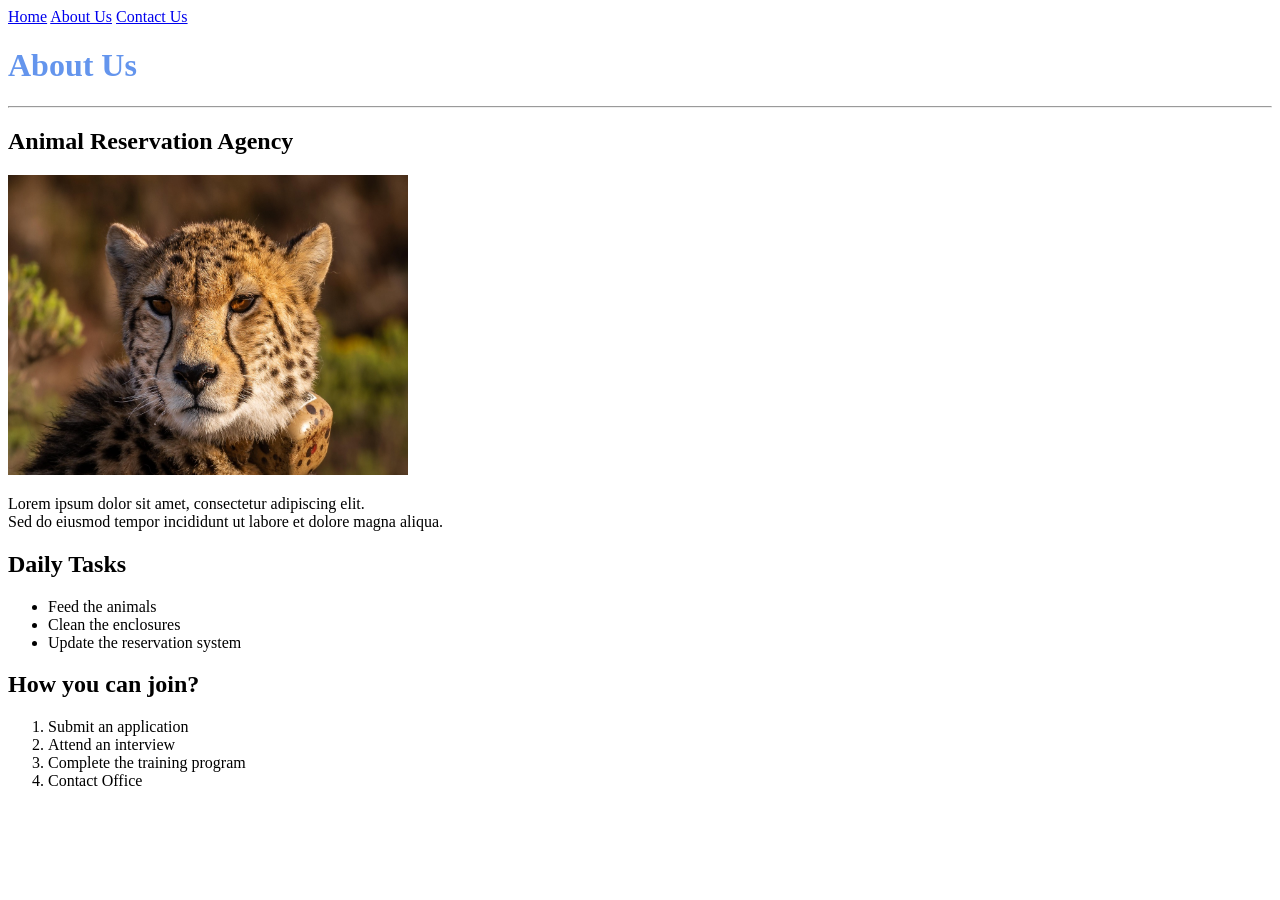
==== about_us.html @ 3d7663ac "First Draft of Website" ====
<!DOCTYPE html>
<html lang="en">
<head>
    <meta charset="UTF-8">
    <meta name="viewport" content="width=device-width, initial-scale=1.0">
    <title>About Us</title>
</head>
<body>
    <a href="index.html">Home</a>
    <a href="about_us.html">About Us</a>
    <a href="contact_us.html">Contact Us</a>

    <h1 style="color: cornflowerblue;">About Us</h1>
    <hr/>

    <h2>Animal Reservation Agency</h2>
    <img src="images/cheetah.jpg" alt="Cheetah" height="300" width="400"/>
    <p>Lorem ipsum dolor sit amet, consectetur adipiscing elit. 
        <br/>
        Sed do eiusmod tempor incididunt ut labore et dolore magna aliqua.</p>

    <h2>Daily Tasks</h2>
    <ul>
        <li>Feed the animals</li>
        <li>Clean the enclosures</li>
        <li>Update the reservation system</li>
    </ul>

    <h2>How you can join?</h2>
    <ol>
        <li>Submit an application</li>
        <li>Attend an interview</li>
        <li>Complete the training program</li>
        <li
            <a href="contact_us.html">Contact Office</a>
        </li>
    </ol>
</body>
</html>
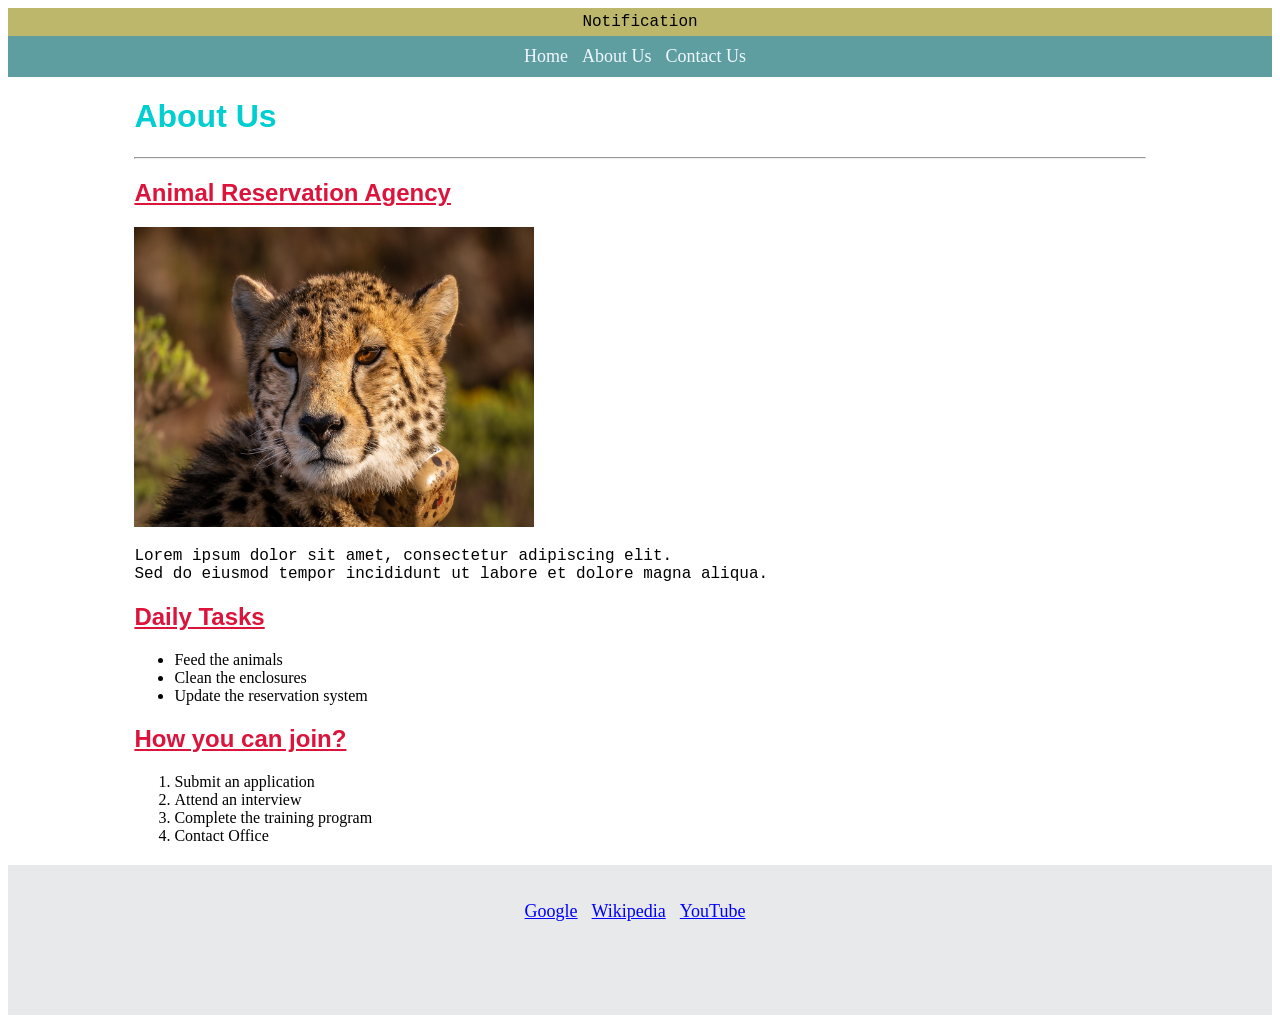
==== commit 29f8a1a4: "Added CSS and web structure (all)" ====
--- a/about_us.html
+++ b/about_us.html
@@ -4,36 +4,66 @@
     <meta charset="UTF-8">
     <meta name="viewport" content="width=device-width, initial-scale=1.0">
     <title>About Us</title>
+    <!-- Internal Styles w/ CSS -->
+    <link rel="stylesheet" href="stylesheets/site.css"/>
+
 </head>
 <body>
-    <a href="index.html">Home</a>
-    <a href="about_us.html">About Us</a>
-    <a href="contact_us.html">Contact Us</a>
+    <header>
+        <div id="banner">
+            <p> Notification</p>
+        </div>
+        <nav>
+             <!-- Anchor tags for navigation -->
+            <a href="index.html">Home</a>
+            <a href="about_us.html">About Us</a>
+            <a href="contact_us.html">Contact Us</a>
+        </nav>
+    </header>
 
-    <h1 style="color: cornflowerblue;">About Us</h1>
-    <hr/>
+    <!-- Main Content Area -->
+    <main>
+        <h1>About Us</h1>
+        <hr/>
+        <article>
+            <h2>Animal Reservation Agency</h2>
+            <img src="images/cheetah.jpg" alt="Cheetah" height="300" width="400"/>
+            <p>Lorem ipsum dolor sit amet, consectetur adipiscing elit. 
+                <br/>
+                Sed do eiusmod tempor incididunt ut labore et dolore magna aliqua.</p>
+        </article>
+        
+        <article>
+            <h2>Daily Tasks</h2>
+            <ul>
+                <li>Feed the animals</li>
+                <li>Clean the enclosures</li>
+                <li>Update the reservation system</li>
+            </ul>
 
-    <h2>Animal Reservation Agency</h2>
-    <img src="images/cheetah.jpg" alt="Cheetah" height="300" width="400"/>
-    <p>Lorem ipsum dolor sit amet, consectetur adipiscing elit. 
-        <br/>
-        Sed do eiusmod tempor incididunt ut labore et dolore magna aliqua.</p>
+        </article>
 
-    <h2>Daily Tasks</h2>
-    <ul>
-        <li>Feed the animals</li>
-        <li>Clean the enclosures</li>
-        <li>Update the reservation system</li>
-    </ul>
+        <article>
+            <h2>How you can join?</h2>
+            <ol>
+                <li>Submit an application</li>
+                <li>Attend an interview</li>
+                <li>Complete the training program</li>
+                <li
+                    <a href="contact_us.html">Contact Office</a>
+                </li>
+            </ol>
+        </article>
 
-    <h2>How you can join?</h2>
-    <ol>
-        <li>Submit an application</li>
-        <li>Attend an interview</li>
-        <li>Complete the training program</li>
-        <li
-            <a href="contact_us.html">Contact Office</a>
-        </li>
-    </ol>
+    </main>
+    <footer>
+        <!-- Embedding link -->
+        <br/><br/>
+        <a href="https://www.google.com">Google</a>
+        <a href="https://www.wikipedia.org" target="Wikipedia">Wikipedia</a>
+        <a href="https://www.youtube.com" target="YouTube">YouTube</a>
+
+    </footer>
+
 </body>
 </html>
--- a/stylesheets/site.css
+++ b/stylesheets/site.css
@@ -0,0 +1,96 @@
+h1{
+    color:darkturquoise
+}
+h2{
+    color:crimson;
+    text-decoration:underline;
+}
+h1,h2{
+    font-family:'Franklin Gothic Medium', 'Arial Narrow', Arial, sans-serif
+}
+p{
+    font-family: 'Courier New', Courier, monospace;
+}
+
+/* Banner */
+/* To target any element with an id use #, then id value */
+#banner{
+    background-color:darkkhaki;
+    padding-bottom: 5px;
+    padding-top: 5px;
+    text-align: center;
+}
+#banner p{
+    margin: 0;
+}
+
+/* Navigation Bar */
+#nav, nav{
+    background-color:cadetblue;
+    /* make the element bigger */
+    padding: 10px;
+    text-align: center;
+}
+/* Anchor tags within the navigation bar */
+#nav a, nav a{
+    color: aliceblue;
+    /* removes underline */
+    text-decoration: none;
+    font-size: large;
+    /* pushed everything in a particular direction */
+    margin-right: 10px;
+}
+/* Hover effect for navigation links */
+#nav a:hover{
+    background-color: aquamarine;
+    color: black;
+}
+
+/* Second method */
+nav a:hover{
+    background-color: aquamarine;
+    color: black;
+}
+
+#footer, footer{
+    background-color: #E7E9EB;
+    min-height: 150px;
+    text-align: center;
+
+}
+
+#footer a, footer a{
+    color: blue;
+    font-size: large;
+    margin-right: 10px;
+}
+
+/* Main Content Area */
+#main, main{
+    /* takes up the certain value on the screen */
+    width: 80%;
+    /* setting a margin with nothing at the top and auto on the other sides */
+    margin: 0 auto;
+}
+
+article{
+    /* Same process, but different method than <div> */
+    margin-bottom: 20px;
+}
+
+/* Class Approach: set of rules I can use on any element within reason */
+.logo{
+    height: 50px;
+    width: 50px
+}
+
+.changeText{
+    font-size: larger;
+    font-family: Georgia, 'Times New Roman', Times, serif;
+    font-weight: bold;
+}
+
+.changeColor{
+    color: darkorange;
+}
+
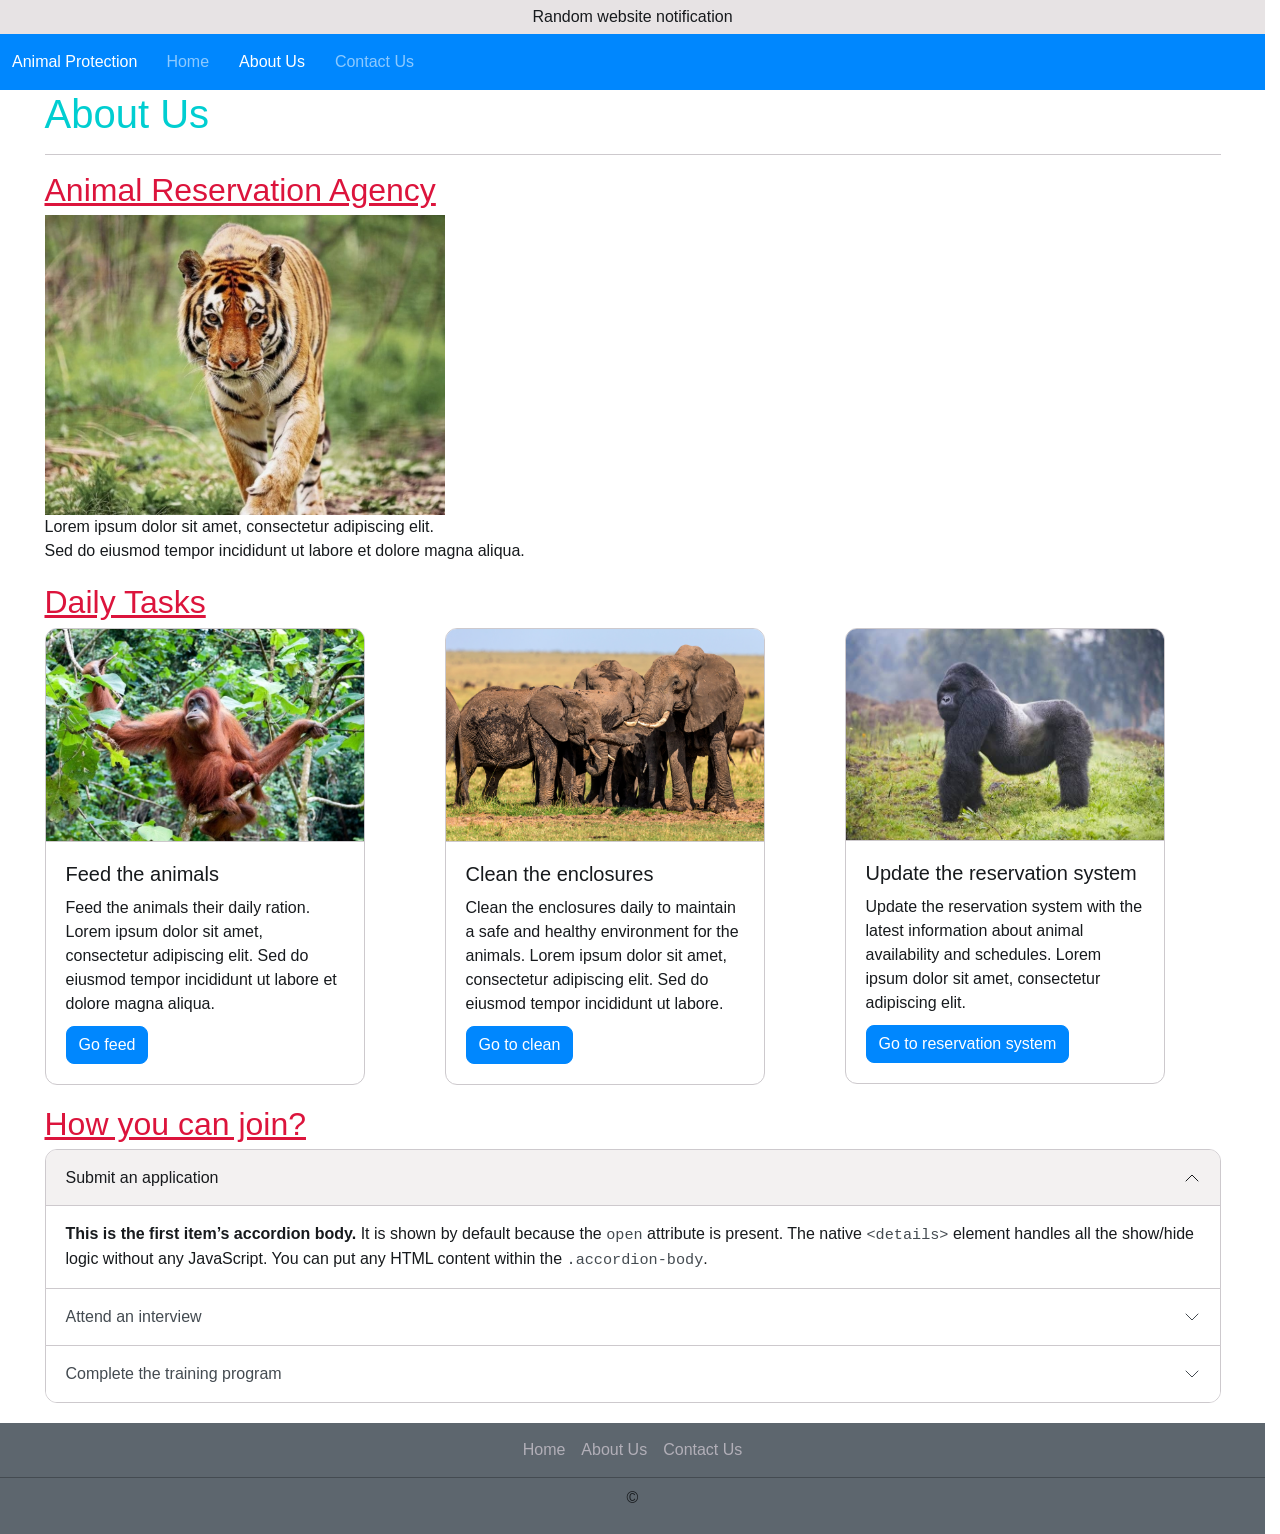
==== commit 098dc1f8: "Added Bootstrap" ====
--- a/about_us.html
+++ b/about_us.html
@@ -4,30 +4,49 @@
     <meta charset="UTF-8">
     <meta name="viewport" content="width=device-width, initial-scale=1.0">
     <title>About Us</title>
+    <!-- Bootstrap CSS -->
+    <link rel="stylesheet" href="stylesheets/bootstrap.min.css"/>
     <!-- Internal Styles w/ CSS -->
     <link rel="stylesheet" href="stylesheets/site.css"/>
 
 </head>
 <body>
     <header>
-        <div id="banner">
-            <p> Notification</p>
+       <!-- Banner -->
+        <div id="banner" class="bg-secondary text-white aligned-center">
+            <p> Random website notification </p>
         </div>
-        <nav>
-             <!-- Anchor tags for navigation -->
-            <a href="index.html">Home</a>
-            <a href="about_us.html">About Us</a>
-            <a href="contact_us.html">Contact Us</a>
-        </nav>
+        <!-- Navigation -->
+        <nav class="navbar sm:navbar-expand bg-primary" data-bs-theme="dark">
+                <div class="container-fluid">
+                    <a class="navbar-brand" href="#">Animal Protection</a>
+                    <button class="btn-icon navbar-toggler" type="button" data-bs-toggle="drawer" data-bs-target="#navbarNavAltMarkup" aria-controls="navbarNavAltMarkup" aria-expanded="false" aria-label="Toggle navigation">
+                    <span class="navbar-toggler-icon" aria-hidden="true"></span>
+                    </button>
+                    <dialog class="drawer drawer-end" tabindex="-1" id="navbarNavAltMarkup" aria-labelledby="navbarNavAltMarkupLabel">
+                    <div class="drawer-header">
+                        <h5 class="drawer-title" id="navbarNavAltMarkupLabel">Menu</h5>
+                        <button type="button" class="btn-close" data-bs-dismiss="drawer" aria-label="Close"></button>
+                    </div>
+                    <div class="drawer-body">
+                        <div class="nav navbar-nav">
+                        <a class="nav-link" aria-current="page" href="index.html">Home</a>
+                        <a class="nav-link" href="about_us.html">About Us</a>
+                        <a class="nav-link" href="contact_us.html">Contact Us</a>
+                        </div>
+                    </div>
+                    </dialog>
+                </div>
+                </nav>
     </header>
 
     <!-- Main Content Area -->
-    <main>
+    <main class="container">
         <h1>About Us</h1>
         <hr/>
         <article>
             <h2>Animal Reservation Agency</h2>
-            <img src="images/cheetah.jpg" alt="Cheetah" height="300" width="400"/>
+            <img src="images/tiger.jpg" alt="Tiger" height="300" width="400"/>
             <p>Lorem ipsum dolor sit amet, consectetur adipiscing elit. 
                 <br/>
                 Sed do eiusmod tempor incididunt ut labore et dolore magna aliqua.</p>
@@ -35,35 +54,110 @@
         
         <article>
             <h2>Daily Tasks</h2>
-            <ul>
-                <li>Feed the animals</li>
-                <li>Clean the enclosures</li>
-                <li>Update the reservation system</li>
-            </ul>
+            <div class="row">
+                <div class="col">
+                    <section class="card" style="max-width: 320px">
+                    <img src="images/orangutan.jpg" class="card-img-top" alt="Orangutan">
+                    <div class="card-body">
+                        <h4 class="card-title">Feed the animals</h4>
+                        <p class="card-text">Feed the animals their daily ration.
+                            Lorem ipsum dolor sit amet, consectetur adipiscing elit. Sed do eiusmod tempor incididunt ut labore et dolore magna aliqua.
+                        </p>
+                        <a href="contact_us.html" class="btn-solid theme-primary">Go feed</a>
+                    </div>
+                    </section>
+                </div>
+                <div class="col">
+                    <section class="card" style="max-width: 320px">
+                    <img src="images/elephant.jpg" class="card-img-top" alt="Elephant">
+                    <div class="card-body">
+                        <h4 class="card-title">Clean the enclosures</h4>
+                        <p class="card-text">Clean the enclosures daily to maintain a safe and healthy environment for the animals.
+                            Lorem ipsum dolor sit amet, consectetur adipiscing elit. Sed do eiusmod tempor incididunt ut labore.
+                        </p>
+                        <a href="contact_us.html" class="btn-solid theme-primary">Go to clean</a>
+                    </div>
+                    </section>     
+                </div>
+                <div class="col">
+                    <section class="card" style="max-width: 320px">
+                    <img src="images/gorilla.jpg" class="card-img-top" alt="Gorilla">
+                    <div class="card-body">
+                        <h4 class="card-title">Update the reservation system</h4>
+                        <p class="card-text">Update the reservation system with the latest information about animal availability and schedules.
+                            Lorem ipsum dolor sit amet, consectetur adipiscing elit.
+                        </p>
+                        <a href="contact_us.html" class="btn-solid theme-primary">Go to reservation system</a>
+                    </div>
+                    </section>
+                </div>
+            </div>
+        </article>
 
-        </article>
 
         <article>
             <h2>How you can join?</h2>
-            <ol>
-                <li>Submit an application</li>
-                <li>Attend an interview</li>
-                <li>Complete the training program</li>
-                <li
-                    <a href="contact_us.html">Contact Office</a>
-                </li>
-            </ol>
+            <div class="accordion">
+            <details class="accordion-item" name="accordionExample" open>
+                <summary class="accordion-header">
+                Submit an application
+                <svg class="accordion-icon" xmlns="http://www.w3.org/2000/svg" viewBox="0 0 16 16" fill="none" stroke="currentColor" stroke-linecap="round" stroke-linejoin="round"><path d="m2 5 6 6 6-6"/></svg>
+                </summary>
+                <div class="accordion-body">
+                <strong>This is the first item’s accordion body.</strong> It is shown by default because the <code>open</code> attribute is present. The native <code>&lt;details&gt;</code> element handles all the show/hide logic without any JavaScript. You can put any HTML content within the <code>.accordion-body</code>.
+                </div>
+            </details>
+            <details class="accordion-item" name="accordionExample">
+                <summary class="accordion-header">
+                Attend an interview
+                <svg class="accordion-icon" xmlns="http://www.w3.org/2000/svg" viewBox="0 0 16 16" fill="none" stroke="currentColor" stroke-linecap="round" stroke-linejoin="round"><path d="m2 5 6 6 6-6"/></svg>
+                </summary>
+                <div class="accordion-body">
+                <strong>This is the second item’s accordion body.</strong> The <code>name</code> attribute groups this with other accordion items. When you open this item, any other open item in the same group will close automatically.
+                </div>
+            </details>
+            <details class="accordion-item" name="accordionExample">
+                <summary class="accordion-header">
+                Complete the training program
+                <svg class="accordion-icon" xmlns="http://www.w3.org/2000/svg" viewBox="0 0 16 16" fill="none" stroke="currentColor" stroke-linecap="round" stroke-linejoin="round"><path d="m2 5 6 6 6-6"/></svg>
+                </summary>
+                <div class="accordion-body">
+                <strong>This is the third item’s accordion body.</strong> This exclusive accordion behavior is built into the browser—no Bootstrap JavaScript required. Just use matching <code>name</code> attributes on your <code>&lt;details&gt;</code> elements.
+
+                <a href="contact_us.html">Contact Office</a>
+                </div>
+            </details>
+            </div>
         </article>
 
     </main>
-    <footer>
-        <!-- Embedding link -->
-        <br/><br/>
-        <a href="https://www.google.com">Google</a>
-        <a href="https://www.wikipedia.org" target="Wikipedia">Wikipedia</a>
-        <a href="https://www.youtube.com" target="YouTube">YouTube</a>
+        <!-- Footer -->
+    <footer class="py-3 mt-4 bg-secondary" data-bs-theme="dark">
+        <ul class="nav justify-content-center border-bottom pb-3 mb-3">
+            <li class="nav-item">
+                <a href:"index.html" class="nav-link px-2 text-body-secondary">Home</a>
+            </li>
+            <li class="nav-item">
+                <a href:"about_us.html" class="nav-link px-2 text-body-secondary">About Us</a>
+            </li>
+            <li class="nav-item">
+                <a href:"contact_us.html" class="nav-link px-2 text-body-secondary">Contact Us</a>
+            </li>
+        </ul>
+        <p class="text-center text-body-secondary">
+            &copy;
+        </p>
+    </footer>
 
-    </footer>
+    <!-- Embed this way for public use -->
+    <!-- <script src=" https://cdn.jsdelivr.net/npm/jquery@4.0.0/dist/jquery.min.js"></script> -->
+     <!-- For locally, download jquery file and src it -->
+        <script src="scripts/jquery.min.js"></script>
+        <!-- For locally, download bootstrap file and src it -->
+        <script src="scripts/bootstrap.min.js"></script>
+        <!-- For public use, use the CDN link -->
+        <!-- <script src="https://code.jquery.com/jquery-3.6.0.min.js"></script> -->
+        <script src="scripts/site.js"></script>
 
 </body>
 </html>
--- a/stylesheets/site.css
+++ b/stylesheets/site.css
@@ -8,14 +8,11 @@
 h1,h2{
     font-family:'Franklin Gothic Medium', 'Arial Narrow', Arial, sans-serif
 }
-p{
-    font-family: 'Courier New', Courier, monospace;
-}
 
 /* Banner */
 /* To target any element with an id use #, then id value */
 #banner{
-    background-color:darkkhaki;
+    /* background-color:darkkhaki; */
     padding-bottom: 5px;
     padding-top: 5px;
     text-align: center;
@@ -25,33 +22,37 @@
 }
 
 /* Navigation Bar */
+/*
 #nav, nav{
     background-color:cadetblue;
-    /* make the element bigger */
-    padding: 10px;
-    text-align: center;
-}
+    /* make the element bigger */ 
+    /*padding: 10px;
+    text-align: center; } 
 /* Anchor tags within the navigation bar */
+/*
 #nav a, nav a{
     color: aliceblue;
     /* removes underline */
-    text-decoration: none;
+    /*text-decoration: none;
     font-size: large;
     /* pushed everything in a particular direction */
-    margin-right: 10px;
-}
+    /*margin-right: 10px;
+} 
+
 /* Hover effect for navigation links */
-#nav a:hover{
+/* #nav a:hover{
     background-color: aquamarine;
     color: black;
 }
 
 /* Second method */
+/*
 nav a:hover{
     background-color: aquamarine;
     color: black;
-}
-
+} 
+*/
+/*
 #footer, footer{
     background-color: #E7E9EB;
     min-height: 150px;
@@ -64,14 +65,14 @@
     font-size: large;
     margin-right: 10px;
 }
-
+*/
 /* Main Content Area */
-#main, main{
+/* #main, main{
     /* takes up the certain value on the screen */
-    width: 80%;
+    /*width: 80%;*/
     /* setting a margin with nothing at the top and auto on the other sides */
-    margin: 0 auto;
-}
+    /*margin: 0 auto;
+} */
 
 article{
     /* Same process, but different method than <div> */
